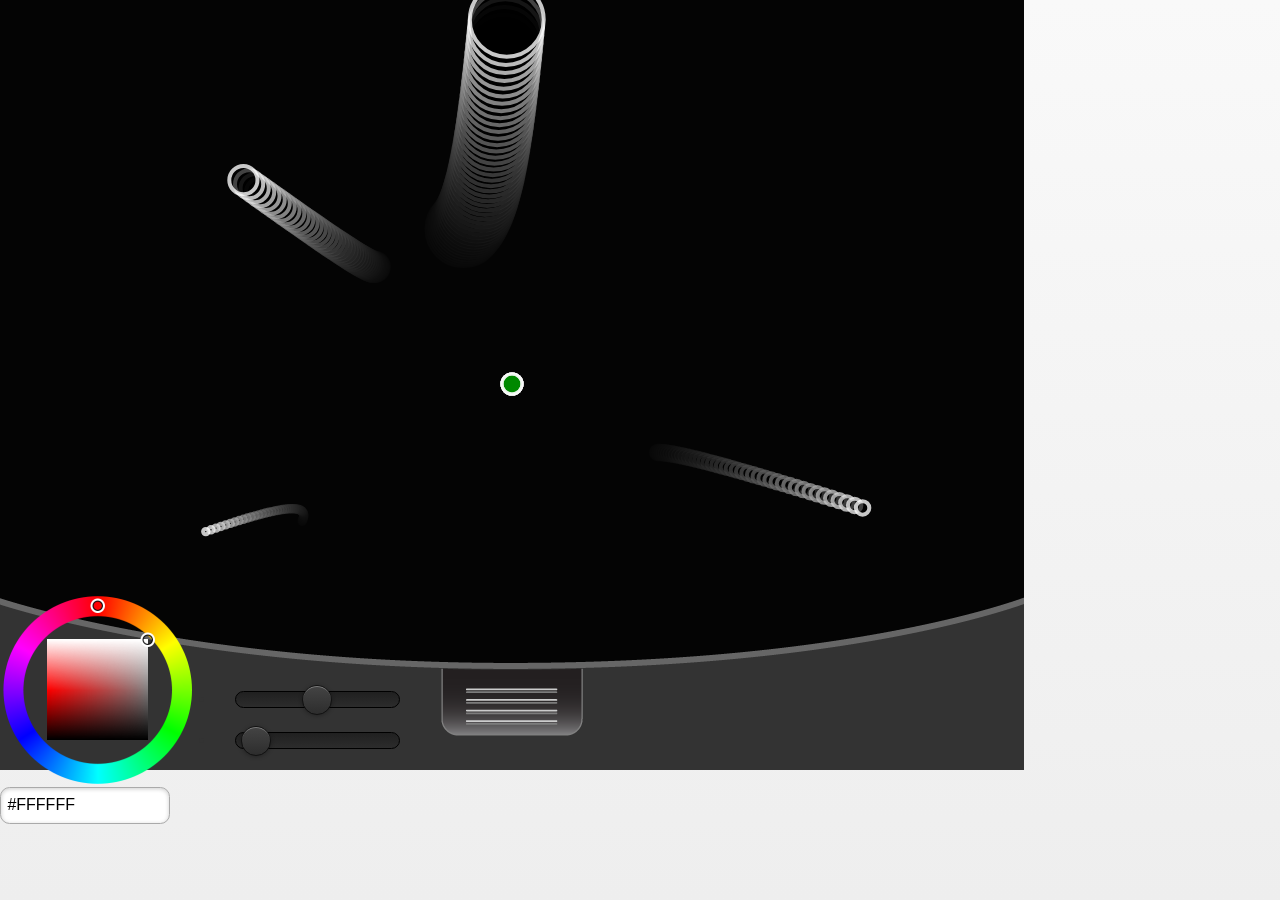
==== www/index.html @ 8c9e50cc "added interface elements, resized background, initialized soclor space" ====
<!DOCTYPE html>
<html>
  <head>
  <title></title>
  
    <meta name="viewport" content="width=device-width, initial-scale=1.0, maximum-scale=1.0, user-scalable=no;" />
	<meta charset="utf-8">


	<!-- iPad/iPhone specific css below, add after your main css >
	<link rel="stylesheet" media="only screen and (max-device-width: 1024px)" href="ipad.css" type="text/css" />		
	<link rel="stylesheet" media="only screen and (max-device-width: 480px)" href="iphone.css" type="text/css" />		
	-->
	<!-- If your application is targeting iOS BEFORE 4.0 you MUST put json2.js from http://www.JSON.org/json2.js into your www directory and include it here -->
	<script type="text/javascript" charset="utf-8" src="cordova-1.7.0.js"></script>
    <!-- processing library -->
    <script src="js/processing-1.4.1.js" type="text/javascript"></script>
    <!-- jquery library -->
    <script type="text/javascript" src="js/jquery.js"></script>
    <!-- color picker -->
    <script type="text/javascript" src="js/farbtastic.js"></script>
        
    <!-- jquery mobile  !-->
    <script src="js/jquery.mobile-1.2.0.min.js"></script>
    <!-- YUI Libraries 
    <script src="js/yui.js"></script>
     -->
        
           
    <!-- MAIN JAVASCRIPT FUNCTIONS -->
    <script type="text/javascript">
        
	// If you want to prevent dragging, uncomment this section
	/*
	function preventBehavior(e) 
	{ 
      e.preventDefault(); 
    };
	document.addEventListener("touchmove", preventBehavior, false);
	*/
	
	/* If you are supporting your own protocol, the var invokeString will contain any arguments to the app launch.
	see http://iphonedevelopertips.com/cocoa/launching-your-own-application-via-a-custom-url-scheme.html
	for more details -jm */
	/*
	function handleOpenURL(url)
	{
		// TODO: do something with the url passed in.
	}
	*/
	
	function onBodyLoad()
	{		
		document.addEventListener("deviceready", onDeviceReady, false);
        consoloe.log("device ready");
	}
	
	/* When this function is called, Cordova has been initialized and is ready to roll */
	/* If you are supporting your own protocol, the var invokeString will contain any arguments to the app launch.
	see http://iphonedevelopertips.com/cocoa/launching-your-own-application-via-a-custom-url-scheme.html
	for more details -jm */
	function onDeviceReady()
	{
		// do your thing!
		/// navigator.notification.alert("Hello LPM")
	}
        
        var processingInstance;
        
        
        //// GRAVITY CHANGE FUNCTIONS ///////////
        //*
        function updateGravity(theGrav){
            console.log("SLIDER: " + theGrav);
            processingInstance = Processing.getInstanceById('sketch');
            processingInstance.changeGravity(theGrav);
            
            
        }
        / */
        
        //// COLOR CHANGE FUNCTIONS ///////////
        function changeBackgroundColor(hexColor){
            // console.log("INIT BG COLOR CHANGE:  " + hexColor);
            Processing.getInstanceById('sketch').changeBGColor(hexColor);
            
            bgColorConfig = hexColor;
            
        }
        
        /// SPAWN SLIDER
        function updateSpawns(newValue){
            console.log("UPDATING SLIDER: " + newValue);
            processingInstance = Processing.getInstanceById('sketch');
            processingInstance.changeSpawns(newValue);
            
            // animSpeedConfig = newValue;
        }
    
    </script>

        
        
    <!-- COLOR PICKER CODE !-->
        
        <script type="text/javascript" charset="utf-8">
            $(document).ready(function() {
                              $('#color_picker').hide();
                              var f = $.farbtastic('#picker');
                              var p = $('#picker');
                              var selected;
                              $('.colorwell')
                              .each(function () { f.linkTo(this); $(this).css('opacity', .5); })
                              .focus(function() {
                                     /// handle button highlights
                                     if (selected) {
                                     $(selected).css('opacity', .5).removeClass('colorwell-selected');
                                     }
                                     f.linkTo(this);
                                     p.css('opacity', 1);
                                     $(selected = this).css('opacity', 1).addClass('colorwell-selected');
                                     });
                              $(selected = "#color2").css('opacity', 1).addClass('colorwell-selected');
                              });
            </script>
        
        <!-- end color picker code -->
        
        
        <!-- CSS STYLE -->
        <link rel="stylesheet" type="text/css" href="css/style.css">
        <!-- color picker style -->
        <link rel="stylesheet" href="css/farbtastic.css" type="text/css" />
        
        <!-- jquery mobile css !-->
        <link rel="stylesheet"  href="css/themes/default/jquery.mobile-1.2.0.css" />
            
        <!-- YUI STYLES -->
            <!-- THIS DOES NOTHING -->
        <!-- <link type="text/css" rel="stylesheet" href="css/dial-core.css" /> 
        <link type="text/css" rel="stylesheet" href="css/dial-skin.css" />-->
        
  </head>
  <body style="margin:0;">
	
      
<div id="container">
        
    <div id="content">
        
    <!-- start processing code -->
    <script type="text/processing">
	
        int tWidth = 1024;
        int tHeight = 768;
        int totalMovers = 5;
        
        //
        color tFontColor = color(255);
        
        float gravWeight = -5;
        
        // ArrayList movers;
        ArrayList<Mover> movers;
        
        movers = new ArrayList();
        
        // Mover[] movers  = new Mover[totalMovers];
        Attractor a;
        //
        PVector wind = new PVector(0.01,0);
        PVector gravity = new PVector(0,0.01);
        //
        
        void setup(){
            size(tWidth, tHeight);
            colorMode(RGB);
            smooth();
            
            spawnMovers();
            // generate attractor
            console.log("INIT");
            
            a = new Attractor(gravWeight);
        }
        
        void draw(){
            /// do bg color
            fill(0,0,0,17);
            strokeWeight(0);
            noStroke();
            rect(0,0,tWidth,tHeight);
            for (int i=0; i< movers.size(); i++){
                Mover dMover = movers.get(i);
                /// movers[i].applyForce(gravity);
                PVector f = a.attract(dMover);
                dMover.applyForce(f);
                dMover.update();
                dMover.checkEdges();
                dMover.display();
            }
            
            a.display();
        }
        /// spawn movers
        void spawnMovers(){
            // generate movers
            movers.clear();
            for (int i=0; i< totalMovers; i++){
                console.log("ADDING MOVER: " + i);
                // movers[i] = new Mover(random(0.1,5),0,0);
                
                movers.add(new Mover(random(0.1,5),0,0));
                
            }
            
        }
        
        void changeGravity(theGrav){
            
            gravWeight = map(theGrav, -200,200,-10,10);
            a.G = gravWeight;
            console.log("GRAV: " + theGrav + " NEW: " + gravWeight);
        }
        //
        void changeSpawns(theValue){
            totalMovers = int(map(theValue, 1, 400, 1, 20));
            spawnMovers();
            console.log(totalMovers);
            
        }
        
        ////
        void changeBGColor(int theColor){
            //// change font color
            string dColor = theColor.substring(1);
            color newColor = unhex("FF" + dColor);
            tFontColor = newColor;
        }
        
        /////// ATTRACTOR OBJECT CLASS //////////
        class Attractor{
            float mass;
            PVector location;
            float G;
            
            Attractor(float theG){
                location = new PVector(width/2, height/2);
                mass = 20;
                G = theG;
            }
            
            // returns it attraction
            PVector attract(Mover m){
                PVector force = PVector.sub(location, m.location);
                float distance = force.mag();
                distance = constrain(distance, 5.0, 25.0);
                
                force.normalize();
                float strength = (G * mass * m.mass) / (distance * distance);
                force.mult(strength);
                return force;
            }  
            
            //
            void display(){
                fill(0,165,0,17);
                strokeWeight(3);
                fill(0,165,0,65);
                ellipse(location.x, location.y, mass, mass);
            }
            
        }
        
        
        //// end attractor class

        /////// MOVER OBJECT CLASS //////////
        
        class Mover{
            PVector location;
            PVector velocity;
            PVector acceleration;
            PVector wind;
            PVector gravity;
            
            float mass;
            int ballSize = 16;
            
            /// the mass, the x, the y);
            Mover(float m, float x, float y){
                mass = m;
                location = new PVector(random(width), random(height));
                velocity = new PVector(random(-2,2),random(-2,2));
                acceleration = new PVector(0.1,0.2);
                
            }
            
            /// force
            void applyForce(PVector force){
                PVector f = PVector.div(force,mass);
                acceleration.add(f);
                
            }
            
            void update(){
                velocity.add(acceleration);
                location.add(velocity);
                acceleration.mult(0);
            }
            
            
            
            void checkEdges(){
                if(location.x>width){
                    location.x = width;
                    velocity.x *= -1;
                } else if (location.x<0){
                    velocity.x *= -1;
                    location.x = 0;
                }
                
                if(location.y>height){
                    velocity.y *= -1;
                    location.y = height;
                } else if (location.y<0){
                    location.y = 0;
                    velocity.y *=-1;
                }
                
            }
            void display(){
                stroke(tFontColor,200);
                strokeWeight(4);
                fill(0,0,0,165);
                
                ellipse(location.x, location.y, mass*ballSize, mass*ballSize);
                
            }
            
        }
        /// end mover class
        
        
      </script>
      <canvas id="sketch">
      </canvas>
        </div>
        
         <!-- end content class -->

        <div id="interface">
            <!-- left color picker -->
            <div id="colorPickerLeft" style="width: 200px;">
                <div id="color_picker" style="color: red; font-size: 1.4em"></div>
                    <form action="">
                    <div id="picker" style="float: left;"></div>
                    <div class="form-item" id="form-item">
                    <input type="text" id="color2" name="color2" class="colorwell" value="#FFFFFF" readonly="true" style="width:170px"/>
                    
                    </form>
                </div>
            </div>
            <div id="sliderHolder" >
            <!-- left slider list -->
                <ul>
                <li style="width:250px;">
                    <!-- <div id ="GravityDial" class="yui3-skin-sam"></div> -->
                    <input type="range" class="gravitySlider" min="-200" max="200" value="0" step="1" onchange="updateGravity(this.value)"  data-theme="a" style="display : none !important; margin-bottom:10px;"/>
                </li>
                <li style="width:250px;">
                    <input type="range" class="spawnSlider" min="0" max="400" value="50" step="1" onchange="updateSpawns(this.value)"  data-theme="a" style="display : none !important; margin-bottom:10px;"/>
                </li>
                </ul>
            </div>


            <!--  end interface -->
            
        </div>
  

    
   <!-- end container class -->
   </div>
    
  </body>
</html>

<!-- YUI SANDBOX

<script>
    
    ///// YUI CALLOUTS
    updateGravity = function(e) {
        // console.log("DIAL: : " +e.newVal);
    var processingInstance = Processing.getInstanceById('sketch');
    processingInstance.changeGravity(e.newVal);
       //  Y.one('#scene').setStyle('top', (originY + (e.newVal * 10)) + 'px');
    }
    // Create a YUI sandbox on your page.
    YUI({ filter: 'raw' }).use("dial", function(Y) {
                               
            var dial = new Y.Dial({
                    min:0,
                    max:360,
                    stepsPerRev:1,
                    diameter:155,
                    value: 5,
                    after : {
                            valueChange: Y.bind( updateGravity, dial )
                        }
                    });
                    dial.set('strings',{'label':'GRAVITY:', 'resetStr':'Off'});
                               
                    dial.render("#GravityDial");                                
                                                             
    });

    </script>
 
  -->
---- www/css/style.css ----
@charset "UTF-8";


/* ==== Scroll down to find where to put your styles :) ==== */


body { 
    font-family: Helvetica, Arial, sans-serif; 

    margin: 0;
    padding: 0;
    background: #cccccc;
}

/*
    // ========================================== \\
   ||                                              ||
   ||               Your styles !                  ||
   ||                                              ||
    \\ ========================================== //
*/



body {
   }
p { margin-bottom: 1em; }
a { text-decoration: none; }


#header {
    /*
    top:0px;
    left:0px;
    height:60px;
    background-color:#ffff00;
     */

}

#container {
	width: 1024px;
    height:768px;
    left: 0px;
	right: 0px;
	top: 0px;
	bottom: 0px;
	margin: 0px;
	border: 0px;
    overflow:hidden;

}
#content {
	width:1024px;
	margin: 0 auto;
	padding-top: 0px;
	height:768px;
	position:absolute;
    float:left;
    
    

}


#interface{
    /*
     width:1004px;
     margin: 0 auto;
     height:350px;
     position:absolute;
     top:418px;
     left:20px;
     background: url('../images/interface_bground.png') no-repeat;

     */
    background: url('../images/interface_bg.png') no-repeat;
    position:absolute;
    width:1024px;
    top:592px;
    height:300px;
    float:left;
    
    
}

#interface li{

}
#colorPickerLeft{
    
    margin-right:50px;
}
#sliderHolder {
    position:absolute;
    list-style-type: none;
    left:175px;
    top:75px;
    margin:0px;
}
#sliderHolder li{
    margin-top:20px; 
}

/* this accellerates rendering for some reason */
#canvas {
    
    -webkit-transform: translate3d(0,0,0); 
}


/* INTERFACE STYLES */



#footer {
	clear: both;
}

/* INPUT STYLES */
---- www/css/farbtastic.css ----
/**
 * Farbtastic Color Picker 1.2
 * © 2008 Steven Wittens
 *
 * This program is free software; you can redistribute it and/or modify
 * it under the terms of the GNU General Public License as published by
 * the Free Software Foundation; either version 2 of the License, or
 * (at your option) any later version.
 *
 * This program is distributed in the hope that it will be useful,
 * but WITHOUT ANY WARRANTY; without even the implied warranty of
 * MERCHANTABILITY or FITNESS FOR A PARTICULAR PURPOSE.  See the
 * GNU General Public License for more details.
 *
 * You should have received a copy of the GNU General Public License
 * along with this program; if not, write to the Free Software
 * Foundation, Inc., 51 Franklin Street, Fifth Floor, Boston, MA  02110-1301  USA
 */
.farbtastic {
  position: relative;
}
.farbtastic * {
  position: absolute;
  cursor: crosshair;
}
.farbtastic, .farbtastic .wheel {
  width: 195px;
  height: 195px;
}
.farbtastic .color, .farbtastic .overlay {
  top: 47px;
  left: 47px;
  width: 101px;
  height: 101px;
}
.farbtastic .wheel {
  background: url("../images/wheel.png") no-repeat;
  width: 195px;
  height: 195px;
}
.farbtastic .overlay {
  background: url("../images/mask.png") no-repeat;
}
.farbtastic .marker {
  width: 17px;
  height: 17px;
  margin: -8px 0 0 -8px;
  overflow: hidden; 
  background: url("../images/marker.png") no-repeat;
}
---- www/css/dial-core.css ----
v\:oval,
v\:shadow,
v\:fill {
    behavior: url(#default#VML);
    display: inline-block;
    zoom: 1; *display: inline; /* IE < 8: fake inline-block */
}
.yui3-dial{
	position:relative;
	display:-moz-inline-stack;
	display:inline-block;
	zoom:1;
	*display:inline;
	/*text-align:center;   This causes problems with the angle calc with longer labels*/ 
}
.yui3-dial-content,
.yui3-dial-ring{
	position:relative;
}
.yui3-dial-handle,
.yui3-dial-marker,
.yui3-dial-center-button,
.yui3-dial-reset-string,
.yui3-dial-handle-vml,
.yui3-dial-marker-vml,
.yui3-dial-center-button-vml,
.yui3-dial-ring-vml v\:oval,
.yui3-dial-center-button-vml v\:oval
{
	position:absolute;
}
.yui3-dial-center-button-vml v\:oval {
	font-size:1px;
	top:0;
	left:0;
}
.yui3-skin-sam .yui3-dial-ring .yui3-dial-hidden {
	/* [#2530206] using opacity instead of display:none;. display:none was mis-positioning the marker when we set the dial value on ring mousedown. */
	opacity:0;
	filter:alpha(opacity=0);	
}
---- www/css/dial-skin.css ----
.yui3-skin-sam .yui3-dial-handle{ /*container. top left corner used for trig positioning*/
	background:#6C3A3A;
	opacity:0.3;
	-moz-box-shadow:1px 1px 1px rgba(0, 0, 0, 0.9) inset;
	/*-webkit-box-shadow:1px 1px 1px rgba(0, 0, 0, 0.9) inset; Chrome 7/Win bug*/
	cursor:pointer;
	font-size:1px;
}
.yui3-skin-sam .yui3-dial-ring {
    background:#BEBDB7;
	background:-moz-linear-gradient(100% 100% 135deg, #7B7A6D, #FFFFFF);
	background:-webkit-gradient(linear, left top, right bottom, from(#FFFFFF), to(#7B7A6D));
	box-shadow:1px 1px 5px rgba(0, 0, 0, 0.4) inset;
	-webkit-box-shadow: 1px 1px 5px rgba(0, 0, 0, 0.4) inset; /*Chrome 7/Win bug*/
	-moz-box-shadow:1px 1px 5px rgba(0, 0, 0, 0.4) inset;
}
.yui3-skin-sam .yui3-dial-center-button{
	box-shadow:-1px -1px 2px rgba(0, 0, 0, 0.3) inset, 1px 1px 2px rgba(0, 0, 0, 0.5);
	-moz-box-shadow:-1px -1px 2px rgba(0, 0, 0, 0.3) inset, 1px 1px 2px rgba(0, 0, 0, 0.5);
	/*-webkit-box-shadow: -1px -1px 2px rgba(0, 0, 0, 0.3) inset, 1px 1px 2px rgba(0, 0, 0, 0.5); Chrome 7/Win bug*/
    background:#DDDBD4;
	background:-moz-radial-gradient(30% 30% 0deg, circle farthest-side, #FBFBF9 24%, #F2F0EA 41%, #D3D0C3 83%) repeat scroll 0 0 transparent;
	background:-webkit-gradient(radial, 15 15, 15, 30 30, 40, from(#FBFBF9), to(#D3D0C3), color-stop(.2,#F2F0EA));
	cursor:pointer;
	opacity:0.7;
	/*text-align:center;*/
}
.yui3-skin-sam .yui3-dial-reset-string{
	color:#FFFFFF;
	font-size:85%;
	text-decoration:underline;
}
.yui3-skin-sam .yui3-dial-label{
	color:#FFFFFF;
	margin-bottom:0.8em;
}
.yui3-skin-sam .yui3-dial-value-string{
	margin-left:0.5em;
	color:#FFFFFF;
	font-size:130%;
}
.yui3-skin-sam .yui3-dial-value {
	visibility:hidden;
	position:absolute;
	top:0;
	left:102%;
	width:4em;
}
.yui3-skin-sam .yui3-dial-north-mark{
	position:absolute;
	border-left:2px solid #ccc;
	height:5px;
	width:10px;
	left:50%;
	top:-7px;
	font-size:1px;	
}
.yui3-skin-sam .yui3-dial-marker { 
	background-color:#000;
	opacity:0.2;
	font-size:1px;
}
.yui3-skin-sam .yui3-dial-marker-max-min{
	background-color:#AB3232;
	opacity:0.6;
}
.yui3-skin-sam .yui3-dial-ring-vml,
.yui3-skin-sam .yui3-dial-center-button-vml,
.yui3-skin-sam .yui3-dial-marker v\:oval.yui3-dial-marker-max-min,
.yui3-skin-sam v\:oval.yui3-dial-marker-max-min,
.yui3-skin-sam .yui3-dial-marker-vml,
.yui3-skin-sam .yui3-dial-handle-vml {
    background: none;
    opacity:1;
}
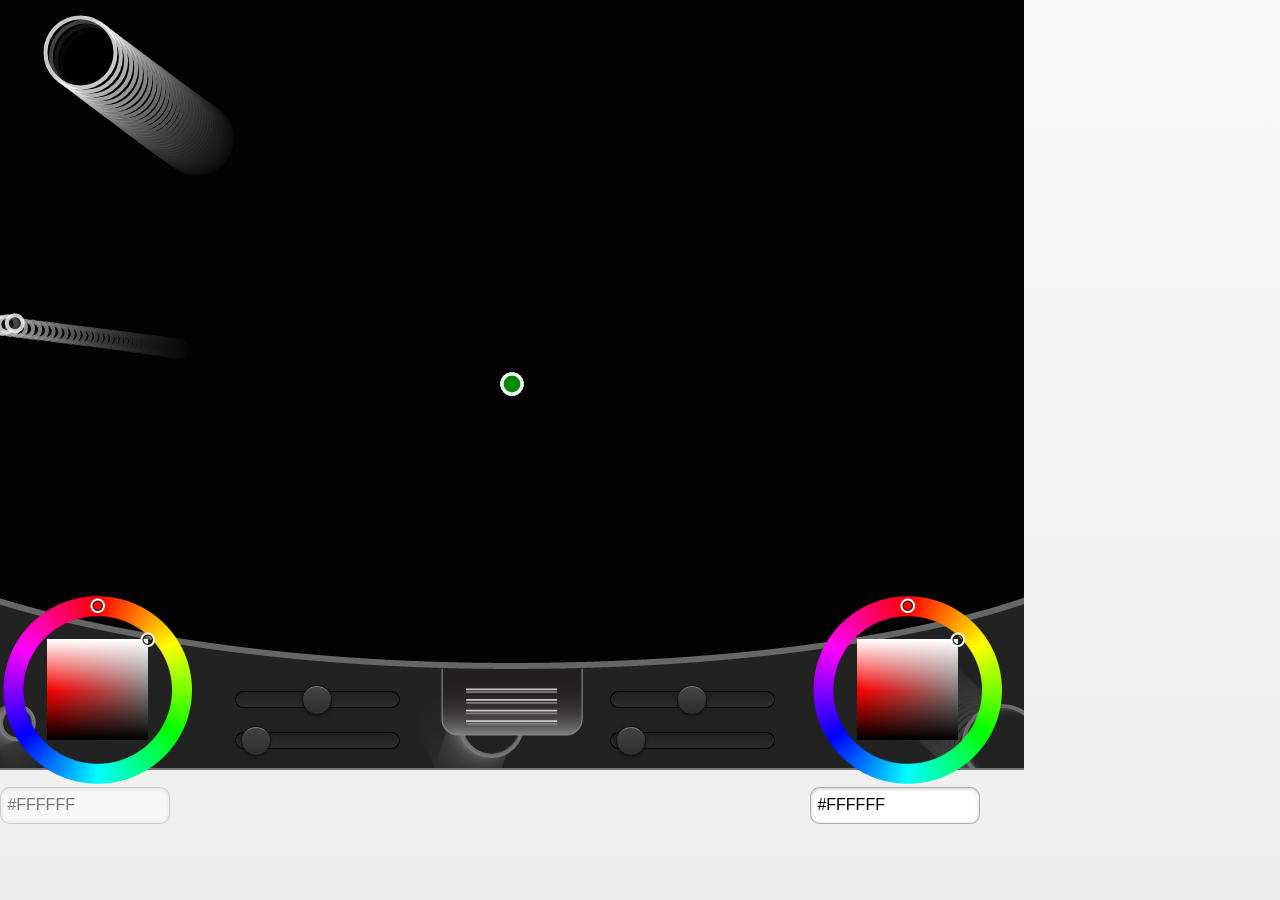
==== commit 883eeaf4: "updated color picker code" ====
--- a/www/index.html
+++ b/www/index.html
@@ -22,11 +22,7 @@
         
     <!-- jquery mobile  !-->
     <script src="js/jquery.mobile-1.2.0.min.js"></script>
-    <!-- YUI Libraries 
-    <script src="js/yui.js"></script>
-     -->
-        
-           
+
     <!-- MAIN JAVASCRIPT FUNCTIONS -->
     <script type="text/javascript">
         
@@ -80,13 +76,22 @@
         / */
         
         //// COLOR CHANGE FUNCTIONS ///////////
-        function changeBackgroundColor(hexColor){
+        ///*
+        function doTrimColor(hexColor){
             // console.log("INIT BG COLOR CHANGE:  " + hexColor);
-            Processing.getInstanceById('sketch').changeBGColor(hexColor);
+            Processing.getInstanceById('sketch').changeTrimColor(hexColor);
             
             bgColorConfig = hexColor;
             
         }
+        function doBackgroundColor(hexColor){
+            // console.log("INIT BG COLOR CHANGE:  " + hexColor);
+            Processing.getInstanceById('sketch').changeTrimColor(hexColor);
+            
+            bgColorConfig = hexColor;
+            
+        }
+         //*/
         
         /// SPAWN SLIDER
         function updateSpawns(newValue){
@@ -104,6 +109,7 @@
     <!-- COLOR PICKER CODE !-->
         
         <script type="text/javascript" charset="utf-8">
+            /// color picker 1
             $(document).ready(function() {
                               $('#color_picker').hide();
                               var f = $.farbtastic('#picker');
@@ -120,8 +126,28 @@
                                      p.css('opacity', 1);
                                      $(selected = this).css('opacity', 1).addClass('colorwell-selected');
                                      });
+                              $(selected = "#color1").css('opacity', 1).addClass('colorwell-selected');
+                              });
+            /// color picker 2
+            $(document).ready(function() {
+                              $('#color_picker').hide();
+                              var f = $.farbtastic('#picker2');
+                              var p = $('#picker2');
+                              var selected;
+                              $('.colorwell')
+                              .each(function () { f.linkTo(this); $(this).css('opacity', .5); })
+                              .focus(function() {
+                                     /// handle button highlights
+                                     if (selected) {
+                                     $(selected).css('opacity', .5).removeClass('colorwell-selected');
+                                     }
+                                     f.linkTo(this);
+                                     p.css('opacity', 1);
+                                     $(selected = this).css('opacity', 1).addClass('colorwell-selected');
+                                     });
                               $(selected = "#color2").css('opacity', 1).addClass('colorwell-selected');
                               });
+
             </script>
         
         <!-- end color picker code -->
@@ -231,7 +257,7 @@
         }
         
         ////
-        void changeBGColor(int theColor){
+        void changeTrimColor(int theColor){
             //// change font color
             string dColor = theColor.substring(1);
             color newColor = unhex("FF" + dColor);
@@ -352,16 +378,15 @@
         <div id="interface">
             <!-- left color picker -->
             <div id="colorPickerLeft" style="width: 200px;">
-                <div id="color_picker" style="color: red; font-size: 1.4em"></div>
-                    <form action="">
+
+                <form action="">
                     <div id="picker" style="float: left;"></div>
                     <div class="form-item" id="form-item">
-                    <input type="text" id="color2" name="color2" class="colorwell" value="#FFFFFF" readonly="true" style="width:170px"/>
-                    
-                    </form>
-                </div>
+                    <input type="text" id="color1" name="color1" class="colorwell" value="#FFFFFF" readonly="true" style="width:170px"/>
+                    </div>
+                </form>
             </div>
-            <div id="sliderHolder" >
+            <div id="sliderHolder" style="left:175px;">
             <!-- left slider list -->
                 <ul>
                 <li style="width:250px;">
@@ -373,12 +398,35 @@
                 </li>
                 </ul>
             </div>
+            <div id="sliderHolder" style="left:550px;" >
+                <!-- right slider list -->
+                <ul>
+                    <li style="width:250px;">
+                        <!-- <div id ="GravityDial" class="yui3-skin-sam"></div> -->
+                        <input type="range" class="gravitySlider1" min="-200" max="200" value="0" step="1" onchange="updateGravity(this.value)"  data-theme="a" style="display : none !important; margin-bottom:10px;"/>
+                    </li>
+                    <li style="width:250px;">
+                        <input type="range" class="spawnSlider1" min="0" max="400" value="50" step="1" onchange="updateSpawns(this.value)"  data-theme="a" style="display : none !important; margin-bottom:10px;"/>
+                    </li>
+                </ul>
+            </div>
+
+            <!-- right color picker -->
+            <div id="colorPickerRight" style="width: 200px;">
+                
+                <form action="">
+                    <div id="picker2" style="float: left;"></div>
+                    <div class="form-item" id="form-item">
+                        <input type="text" id="color2" name="color2" class="colorwell" value="#FFFFFF" readonly="true" style="width:170px"/>
+                    </div>
+                </form>
+            </div>
 
 
             <!--  end interface -->
-            
+    
         </div>
-  
+      
 
     
    <!-- end container class -->
@@ -387,37 +435,4 @@
   </body>
 </html>
 
-<!-- YUI SANDBOX
-
-<script>
-    
-    ///// YUI CALLOUTS
-    updateGravity = function(e) {
-        // console.log("DIAL: : " +e.newVal);
-    var processingInstance = Processing.getInstanceById('sketch');
-    processingInstance.changeGravity(e.newVal);
-       //  Y.one('#scene').setStyle('top', (originY + (e.newVal * 10)) + 'px');
-    }
-    // Create a YUI sandbox on your page.
-    YUI({ filter: 'raw' }).use("dial", function(Y) {
-                               
-            var dial = new Y.Dial({
-                    min:0,
-                    max:360,
-                    stepsPerRev:1,
-                    diameter:155,
-                    value: 5,
-                    after : {
-                            valueChange: Y.bind( updateGravity, dial )
-                        }
-                    });
-                    dial.set('strings',{'label':'GRAVITY:', 'resetStr':'Off'});
-                               
-                    dial.render("#GravityDial");                                
-                                                             
-    });
-
-    </script>
- 
-  -->
-
+
--- a/www/css/style.css
+++ b/www/css/style.css
@@ -91,15 +91,20 @@
     
     margin-right:50px;
 }
+#colorPickerRight{
+    position:absolute;
+    left:810px;
+    top:0px;
+}
 #sliderHolder {
     position:absolute;
-    list-style-type: none;
-    left:175px;
+
     top:75px;
     margin:0px;
 }
 #sliderHolder li{
-    margin-top:20px; 
+    margin-top:20px;
+    list-style-type: none;
 }
 
 /* this accellerates rendering for some reason */
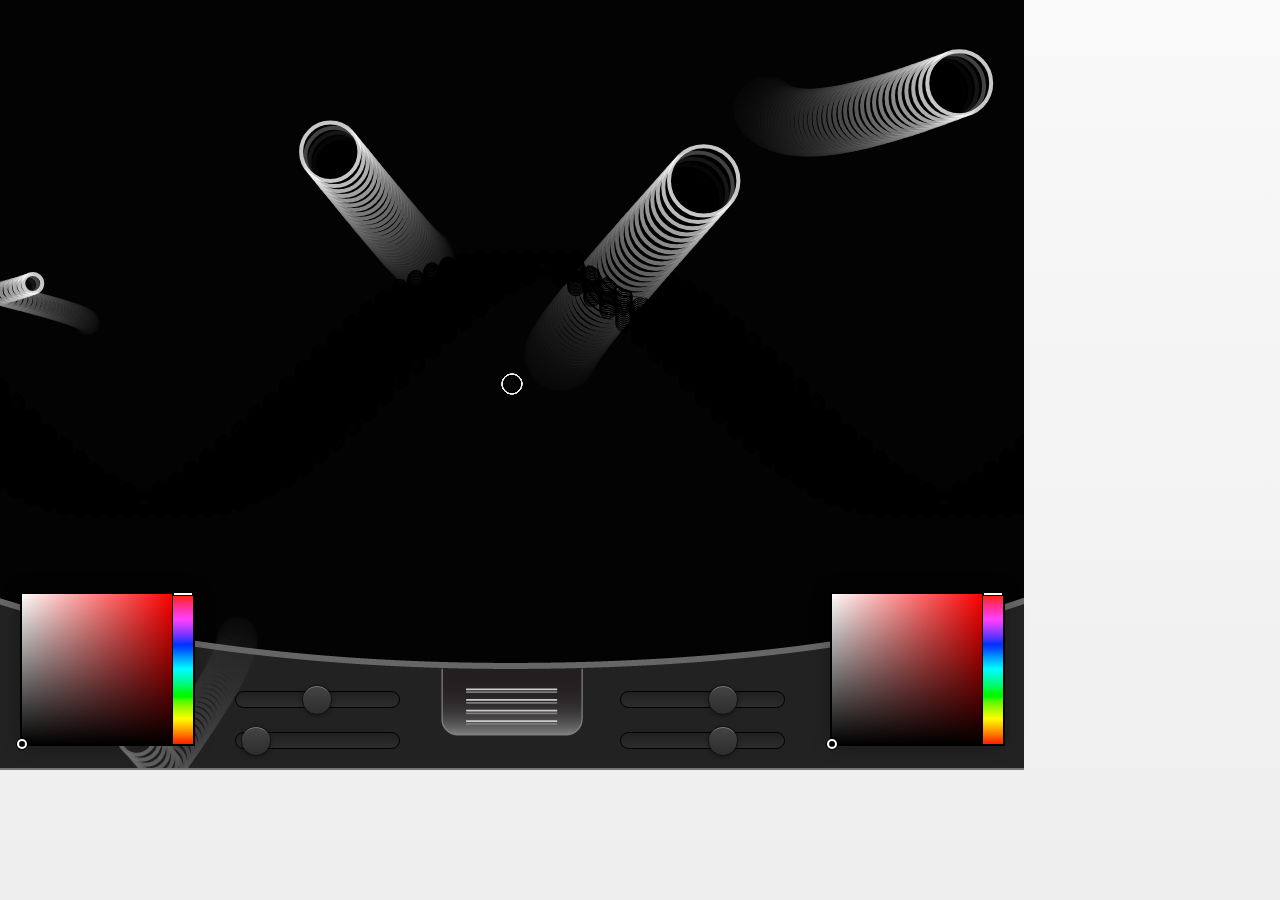
==== commit 27882ffb: "updated all color pickers, integrated background and trim colors, addes sine wave class with speed a" ====
--- a/www/index.html
+++ b/www/index.html
@@ -18,7 +18,7 @@
     <!-- jquery library -->
     <script type="text/javascript" src="js/jquery.js"></script>
     <!-- color picker -->
-    <script type="text/javascript" src="js/farbtastic.js"></script>
+    <script type="text/javascript" src="js/jquery.minicolors.js"></script>
         
     <!-- jquery mobile  !-->
     <script src="js/jquery.mobile-1.2.0.min.js"></script>
@@ -64,16 +64,7 @@
         var processingInstance;
         
         
-        //// GRAVITY CHANGE FUNCTIONS ///////////
-        //*
-        function updateGravity(theGrav){
-            console.log("SLIDER: " + theGrav);
-            processingInstance = Processing.getInstanceById('sketch');
-            processingInstance.changeGravity(theGrav);
-            
-            
-        }
-        / */
+
         
         //// COLOR CHANGE FUNCTIONS ///////////
         ///*
@@ -86,14 +77,15 @@
         }
         function doBackgroundColor(hexColor){
             // console.log("INIT BG COLOR CHANGE:  " + hexColor);
-            Processing.getInstanceById('sketch').changeTrimColor(hexColor);
+            Processing.getInstanceById('sketch').changeBgColor(hexColor);
             
             bgColorConfig = hexColor;
             
         }
          //*/
         
-        /// SPAWN SLIDER
+        /// SLIDER FUNCTIONS //////////
+        
         function updateSpawns(newValue){
             console.log("UPDATING SLIDER: " + newValue);
             processingInstance = Processing.getInstanceById('sketch');
@@ -101,6 +93,27 @@
             
             // animSpeedConfig = newValue;
         }
+        
+        function updateGravity(theGrav){
+            console.log("SLIDER: " + theGrav);
+            processingInstance = Processing.getInstanceById('sketch');
+            processingInstance.changeGravity(theGrav);  
+            
+        }
+        function updateSineHeight(theH){
+            console.log("height SLIDER: " + theH);
+            processingInstance = Processing.getInstanceById('sketch');
+            processingInstance.changeSineHeight(theH);
+            
+            
+        }
+        function updateSineSpeed(theS){
+            console.log("Speed SLIDER: " + theS);
+            processingInstance = Processing.getInstanceById('sketch');
+            processingInstance.changeSineSpeed(theS);
+            
+            
+        }
     
     </script>
 
@@ -109,46 +122,30 @@
     <!-- COLOR PICKER CODE !-->
         
         <script type="text/javascript" charset="utf-8">
-            /// color picker 1
-            $(document).ready(function() {
-                              $('#color_picker').hide();
-                              var f = $.farbtastic('#picker');
-                              var p = $('#picker');
-                              var selected;
-                              $('.colorwell')
-                              .each(function () { f.linkTo(this); $(this).css('opacity', .5); })
-                              .focus(function() {
-                                     /// handle button highlights
-                                     if (selected) {
-                                     $(selected).css('opacity', .5).removeClass('colorwell-selected');
-                                     }
-                                     f.linkTo(this);
-                                     p.css('opacity', 1);
-                                     $(selected = this).css('opacity', 1).addClass('colorwell-selected');
+
+            $(document).ready( function() {
+                              
+            var consoleTimeout;
+            $("#cp1").minicolors({
+                                                    
+                    textfield: $(this).hasClass('no-textfield'),
+                                    inline: true,               
+                                    change: function(hex, opacity) {
+                                        doTrimColor(hex);
+                                        }
+                                    });
+            $("#cp2").minicolors({
+                                                                
+                     textfield: $(this).hasClass('no-textfield'),
+                                     inline: true,
+                                     change: function(hex, opacity) {
+                                        doBackgroundColor(hex);
+                                        }
                                      });
-                              $(selected = "#color1").css('opacity', 1).addClass('colorwell-selected');
-                              });
-            /// color picker 2
-            $(document).ready(function() {
-                              $('#color_picker').hide();
-                              var f = $.farbtastic('#picker2');
-                              var p = $('#picker2');
-                              var selected;
-                              $('.colorwell')
-                              .each(function () { f.linkTo(this); $(this).css('opacity', .5); })
-                              .focus(function() {
-                                     /// handle button highlights
-                                     if (selected) {
-                                     $(selected).css('opacity', .5).removeClass('colorwell-selected');
-                                     }
-                                     f.linkTo(this);
-                                     p.css('opacity', 1);
-                                     $(selected = this).css('opacity', 1).addClass('colorwell-selected');
-                                     });
-                              $(selected = "#color2").css('opacity', 1).addClass('colorwell-selected');
-                              });
-
-            </script>
+            
+            });
+
+        </script>
         
         <!-- end color picker code -->
         
@@ -156,16 +153,12 @@
         <!-- CSS STYLE -->
         <link rel="stylesheet" type="text/css" href="css/style.css">
         <!-- color picker style -->
-        <link rel="stylesheet" href="css/farbtastic.css" type="text/css" />
+        <link rel="stylesheet" href="css/jquery.minicolors.css" type="text/css" />
         
         <!-- jquery mobile css !-->
         <link rel="stylesheet"  href="css/themes/default/jquery.mobile-1.2.0.css" />
             
-        <!-- YUI STYLES -->
-            <!-- THIS DOES NOTHING -->
-        <!-- <link type="text/css" rel="stylesheet" href="css/dial-core.css" /> 
-        <link type="text/css" rel="stylesheet" href="css/dial-skin.css" />-->
-        
+                
   </head>
   <body style="margin:0;">
 	
@@ -180,15 +173,21 @@
         int tWidth = 1024;
         int tHeight = 768;
         int totalMovers = 5;
+        int totalSines = 2;
         
         //
-        color tFontColor = color(255);
+        color trimColor = color(255);
+        color bgColor = color(0);
         
         float gravWeight = -5;
         
         // ArrayList movers;
         ArrayList<Mover> movers;
-        
+        ArrayList<TLine> lines;
+        ArrayList<SineWave> tsines;
+        
+        tsines = new ArrayList();
+        lines = new ArrayList();
         movers = new ArrayList();
         
         // Mover[] movers  = new Mover[totalMovers];
@@ -204,6 +203,8 @@
             smooth();
             
             spawnMovers();
+            spawnSines();
+            // spawnLines();
             // generate attractor
             console.log("INIT");
             
@@ -216,6 +217,51 @@
             strokeWeight(0);
             noStroke();
             rect(0,0,tWidth,tHeight);
+            drawMovers();
+            drawSines();
+            // drawLines();
+            /// shows the "attractor"
+            a.display();
+        }
+        
+        
+        ////// INITIAL PARAMS ///////////
+        
+        void spawnSines(){
+            for (int i=0; i< totalSines; i++){
+                tsines.add(new SineWave());
+            }
+            
+        }
+        void spawnLines(){
+            for (int i=0; i< totalMovers; i++){
+                lines.add(new TLine(10, random(0.1,5),500,i * 10));  
+            } 
+        }
+        /// spawn movers
+        void spawnMovers(){
+            // generate movers
+            movers.clear();
+            for (int i=0; i< totalMovers; i++){
+                console.log("ADDING MOVER: " + i);
+                // movers[i] = new Mover(random(0.1,5),0,0);
+                
+                movers.add(new Mover(random(0.1,5),0,0));
+                
+            }
+            
+        }
+        
+        /////// DRAW OBJEXTS ///////////
+        void drawSines(){
+            for (int i=0; i< tsines.size(); i++){
+                SineWave dsine = tsines.get(i);
+                dsine.display();
+            }
+            
+        }
+        void drawMovers(){
+            
             for (int i=0; i< movers.size(); i++){
                 Mover dMover = movers.get(i);
                 /// movers[i].applyForce(gravity);
@@ -225,30 +271,25 @@
                 dMover.checkEdges();
                 dMover.display();
             }
-            
-            a.display();
-        }
-        /// spawn movers
-        void spawnMovers(){
-            // generate movers
-            movers.clear();
-            for (int i=0; i< totalMovers; i++){
-                console.log("ADDING MOVER: " + i);
-                // movers[i] = new Mover(random(0.1,5),0,0);
-                
-                movers.add(new Mover(random(0.1,5),0,0));
-                
-            }
-            
-        }
-        
+        }
+        void drawLines(){
+            
+            for (int i=0; i< lines.size(); i++){
+                TLine tline = lines.get(i);
+                /// movers[i].applyForce(gravity);
+                tline.display();
+            }
+        }
+
+
+        //// MOVEMENT PARAMS
         void changeGravity(theGrav){
             
             gravWeight = map(theGrav, -200,200,-10,10);
             a.G = gravWeight;
             console.log("GRAV: " + theGrav + " NEW: " + gravWeight);
         }
-        //
+        // SPAWN PARAMS
         void changeSpawns(theValue){
             totalMovers = int(map(theValue, 1, 400, 1, 20));
             spawnMovers();
@@ -256,15 +297,41 @@
             
         }
         
-        ////
+        void changeSineHeight(theH){
+            for (int i=0; i< tsines.size(); i++){
+                SineWave dsine = tsines.get(i);
+                dsine.amplitude = map(theH, -200, 200, 0, 250);
+               
+            }
+            
+            
+        }
+        void changeSineSpeed(theS){
+            for (int i=0; i< tsines.size(); i++){
+                SineWave dsine = tsines.get(i);
+                //// dsine.period = map(theS, -200,200, 0, 800); ///this changes the spacing
+                dsine.theta = map(theS, -200,200, 0.00, .99);
+            }
+            
+            
+        }
+        
+        //// DISPLAY PARAMS
         void changeTrimColor(int theColor){
             //// change font color
             string dColor = theColor.substring(1);
             color newColor = unhex("FF" + dColor);
-            tFontColor = newColor;
-        }
-        
+            trimColor = newColor;
+        }
+        void changeBgColor(int theColor){
+            //// change font color
+            string dColor = theColor.substring(1);
+            color newColor = unhex("FF" + dColor);
+            bgColor = newColor;
+        }
+        ///////////////////////////////////////
         /////// ATTRACTOR OBJECT CLASS //////////
+        ///////////////////////////////////////
         class Attractor{
             float mass;
             PVector location;
@@ -290,9 +357,9 @@
             
             //
             void display(){
-                fill(0,165,0,17);
-                strokeWeight(3);
-                fill(0,165,0,65);
+                fill(0,0,0,0);
+                strokeWeight(1);
+                stroke(color(trimColor, 65),200);
                 ellipse(location.x, location.y, mass, mass);
             }
             
@@ -300,9 +367,110 @@
         
         
         //// end attractor class
-
+        
+                ///////////////////////////////////////
+        //////// SINE WAVE OBJECT CLASS /////////
+            ///////////////////////////////////////
+        
+        class SineWave{
+            ///*
+             int xspacing = 16;   // How far apart should each horizontal location be spaced
+             int w;              // Width of entire wave
+             
+             float theta = 0.02;
+             float thetaBase = 0.0; // Start angle at 0
+             float amplitude = 125.0;  // Height of wave
+             float period = 800.0;  // How many pixels before the wave repeats
+             float dx;  // Value for incrementing X, a function of period and xspacing
+             float[] yvalues;  // Using an array to store height values for the wave
+             //*/
+            
+            SineWave(){
+                
+                 w = 1024+16;
+                 dx = (TWO_PI / period) * xspacing;
+                 yvalues = new float[w/xspacing];
+                 
+            }
+            
+            void update(float tAmp, float tPer){
+                amplitude = map(tAmp, -200, 200, 0, 250);
+                period = map(tPer, -200,200, 0, 1200);
+                
+                
+            }
+            
+            
+            void display() {
+              dx = (TWO_PI / period) * xspacing;
+              yvalues = new float[w/xspacing];
+                
+
+             calcWave();
+             renderWave();
+             }
+             
+             void calcWave() {
+             // Increment theta (try different values for 'angular velocity' here
+             // thetaBase += 0.02;
+             thetaBase += theta;
+             // For every x value, calculate a y value with sine function
+             float x = thetaBase;
+             for (int i = 0; i < yvalues.length; i++) {
+             yvalues[i] = sin(x)*amplitude;
+             x+=dx;
+             }
+             }
+             
+             void renderWave() {
+             fill(0,0,0,0);
+             strokeWeight(1);
+             stroke(bgColor,200);
+             // A simple way to draw the wave with an ellipse at each location
+             for (int x = 0; x < yvalues.length; x++) {
+             ellipse(x*xspacing, height/2+yvalues[x], 16, 16);
+             }
+             }
+            
+            
+        }
+
+        ///////////////////////////////////////
+        /////// LINE OBJECT CLASS //////////
+        ///////////////////////////////////////
+        class TLine{
+            float lWidth;
+            float lHeight;
+            float posX;
+            float posY;
+            
+            TLine(float lw, float lh, float px, float py){
+                lWidth = lw;
+                lHeight = lh;
+                posX = px;
+                posY = py;
+                
+            }
+            void initLine(){
+                
+                
+            }
+            void display(){
+                fill(0);
+                strokeWeight(1);
+                stroke(bgColor,200);
+                rect(posX, posY, lWidth, lHeight);
+                
+                
+            }
+            // end class
+        }
+        
+        //// end line class
+        
+        ///////////////////////////////////////
         /////// MOVER OBJECT CLASS //////////
-        
+        ///////////////////////////////////////
         class Mover{
             PVector location;
             PVector velocity;
@@ -356,7 +524,7 @@
                 
             }
             void display(){
-                stroke(tFontColor,200);
+                stroke(trimColor,200);
                 strokeWeight(4);
                 fill(0,0,0,165);
                 
@@ -377,15 +545,12 @@
 
         <div id="interface">
             <!-- left color picker -->
-            <div id="colorPickerLeft" style="width: 200px;">
-
-                <form action="">
-                    <div id="picker" style="float: left;"></div>
-                    <div class="form-item" id="form-item">
-                    <input type="text" id="color1" name="color1" class="colorwell" value="#FFFFFF" readonly="true" style="width:170px"/>
-                    </div>
-                </form>
+            <div id="colorPickerLeft">
+            <div id="cp1">
+                <input class="minicolors inline" data-control="saturation" type="text" value="#50c900">
             </div>
+            </div>
+            
             <div id="sliderHolder" style="left:175px;">
             <!-- left slider list -->
                 <ul>
@@ -398,28 +563,24 @@
                 </li>
                 </ul>
             </div>
-            <div id="sliderHolder" style="left:550px;" >
+            <div id="sliderHolder" style="left:560px;" >
                 <!-- right slider list -->
                 <ul>
                     <li style="width:250px;">
                         <!-- <div id ="GravityDial" class="yui3-skin-sam"></div> -->
-                        <input type="range" class="gravitySlider1" min="-200" max="200" value="0" step="1" onchange="updateGravity(this.value)"  data-theme="a" style="display : none !important; margin-bottom:10px;"/>
+                        <input type="range" class="gravitySlider1" min="-200" max="200" value="50" step="1" onchange="updateSineHeight(this.value)"  data-theme="a" style="display : none !important; margin-bottom:10px;"/>
                     </li>
                     <li style="width:250px;">
-                        <input type="range" class="spawnSlider1" min="0" max="400" value="50" step="1" onchange="updateSpawns(this.value)"  data-theme="a" style="display : none !important; margin-bottom:10px;"/>
+                        <input type="range" class="spawnSlider1" min="-200" max="200" value="50" step="1" onchange="updateSineSpeed(this.value)"  data-theme="a" style="display : none !important; margin-bottom:10px;"/>
                     </li>
                 </ul>
             </div>
 
             <!-- right color picker -->
-            <div id="colorPickerRight" style="width: 200px;">
-                
-                <form action="">
-                    <div id="picker2" style="float: left;"></div>
-                    <div class="form-item" id="form-item">
-                        <input type="text" id="color2" name="color2" class="colorwell" value="#FFFFFF" readonly="true" style="width:170px"/>
-                    </div>
-                </form>
+            <div id="colorPickerRight">
+            <div id="cp2">
+                 <input class="minicolors inline" data-control="saturation" type="text" value="#50c900">
+            </div>
             </div>
 
 
--- a/www/css/style.css
+++ b/www/css/style.css
@@ -88,13 +88,16 @@
 
 }
 #colorPickerLeft{
-    
-    margin-right:50px;
+    position:absolute;
+    left:20px;
+    top:0px;
+
 }
 #colorPickerRight{
     position:absolute;
-    left:810px;
+    left:830px;
     top:0px;
+
 }
 #sliderHolder {
     position:absolute;
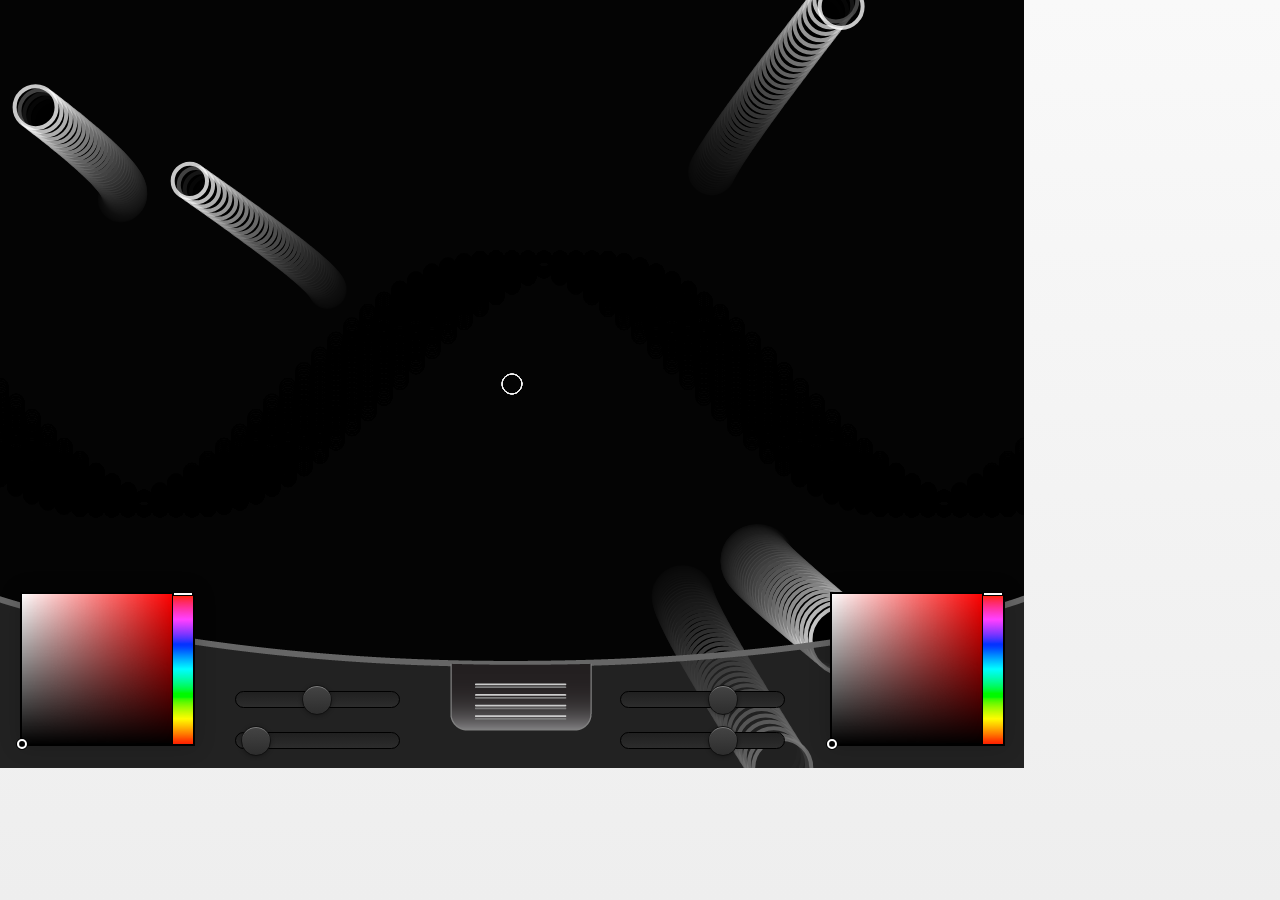
==== commit 0667dc73: "updated some nitpicky code formatting" ====
--- a/www/index.html
+++ b/www/index.html
@@ -19,9 +19,10 @@
     <script type="text/javascript" src="js/jquery.js"></script>
     <!-- color picker -->
     <script type="text/javascript" src="js/jquery.minicolors.js"></script>
-        
     <!-- jquery mobile  !-->
     <script src="js/jquery.mobile-1.2.0.min.js"></script>
+        <!-- jquery touchswipe !-->
+        <script src="js/jquery.touchSwipe-1.2.5.js"></script>
 
     <!-- MAIN JAVASCRIPT FUNCTIONS -->
     <script type="text/javascript">
@@ -114,6 +115,30 @@
             
             
         }
+        
+        // called from the canvas
+        function showOverlay(theID){
+            theOverlay = document.getElementById("interface");
+            theOverlay.style.display = "block";
+            $("#interface").animate({top: '592px'});
+            
+            
+        }
+        // called from the interface
+        function hideOverlay(){
+            console.log("SWIPING OVERLAY");
+            if (!processingInstance) {
+                processingInstance = Processing.getInstanceById('sketch');
+            }
+            theOverlay = document.getElementById("interface");
+            /// do animation      
+            $("#interface").animate({top: '768px'});
+            /// toggle the overlay flag so no interface
+            /// actions occour when clicking on canvas
+            processingInstance.overlayOff();
+        }
+        
+        
     
     </script>
 
@@ -181,7 +206,7 @@
         
         float gravWeight = -5;
         
-        // ArrayList movers;
+
         ArrayList<Mover> movers;
         ArrayList<TLine> lines;
         ArrayList<SineWave> tsines;
@@ -190,12 +215,14 @@
         lines = new ArrayList();
         movers = new ArrayList();
         
-        // Mover[] movers  = new Mover[totalMovers];
+
         Attractor a;
         //
         PVector wind = new PVector(0.01,0);
         PVector gravity = new PVector(0,0.01);
         //
+        
+        boolean interfaceShowing = true;
         
         void setup(){
             size(tWidth, tHeight);
@@ -329,6 +356,26 @@
             color newColor = unhex("FF" + dColor);
             bgColor = newColor;
         }
+        
+        ////////////////
+        ///// INTERFACE PARAMS ///////////
+        /////////////////////////////
+        void overlayOn(){
+            /// show overlay
+            window.showOverlay(); /// calls to the interface div in the htmls
+            interfaceShowing = true; ///
+        }
+        void overlayOff(){
+            interfaceShowing = false;
+        }
+        void mousePressed() {
+            // background(0);
+            // tweets.clear();
+            // words.clear();
+            overlayOn();
+        }
+        
+        
         ///////////////////////////////////////
         /////// ATTRACTOR OBJECT CLASS //////////
         ///////////////////////////////////////
@@ -368,9 +415,9 @@
         
         //// end attractor class
         
-                ///////////////////////////////////////
+        ///////////////////////////////////////
         //////// SINE WAVE OBJECT CLASS /////////
-            ///////////////////////////////////////
+        ///////////////////////////////////////
         
         class SineWave{
             ///*
@@ -544,6 +591,14 @@
          <!-- end content class -->
 
         <div id="interface">
+            
+            <!-- maybe this is where the button goes 
+             <a href="#" onClick="hideOverlay(); return false;" data-role="button" data-icon="minus" data-theme="a">HIDE</a>
+             --> 
+            <div id="closeButton" style="width:220px; height:200px;">
+                <a href="#" onClick="hideOverlay(); return false;"><IMG SRC="images/thumb_button.png" ALT="some text"></a>
+            </div>
+           
             <!-- left color picker -->
             <div id="colorPickerLeft">
             <div id="cp1">
--- a/www/css/style.css
+++ b/www/css/style.css
@@ -51,14 +51,11 @@
 
 }
 #content {
-	width:1024px;
 	margin: 0 auto;
 	padding-top: 0px;
-	height:768px;
-	position:absolute;
+	position:relative;
     float:left;
-    
-    
+    overflow:hidden;
 
 }
 
@@ -87,6 +84,12 @@
 #interface li{
 
 }
+#closeButton{
+    
+    left:450px;
+    top:70px;
+    position:absolute;
+}
 #colorPickerLeft{
     position:absolute;
     left:20px;
@@ -113,7 +116,8 @@
 /* this accellerates rendering for some reason */
 #canvas {
     
-    -webkit-transform: translate3d(0,0,0); 
+    -webkit-transform: translate3d(0,0,0);
+
 }
 
 
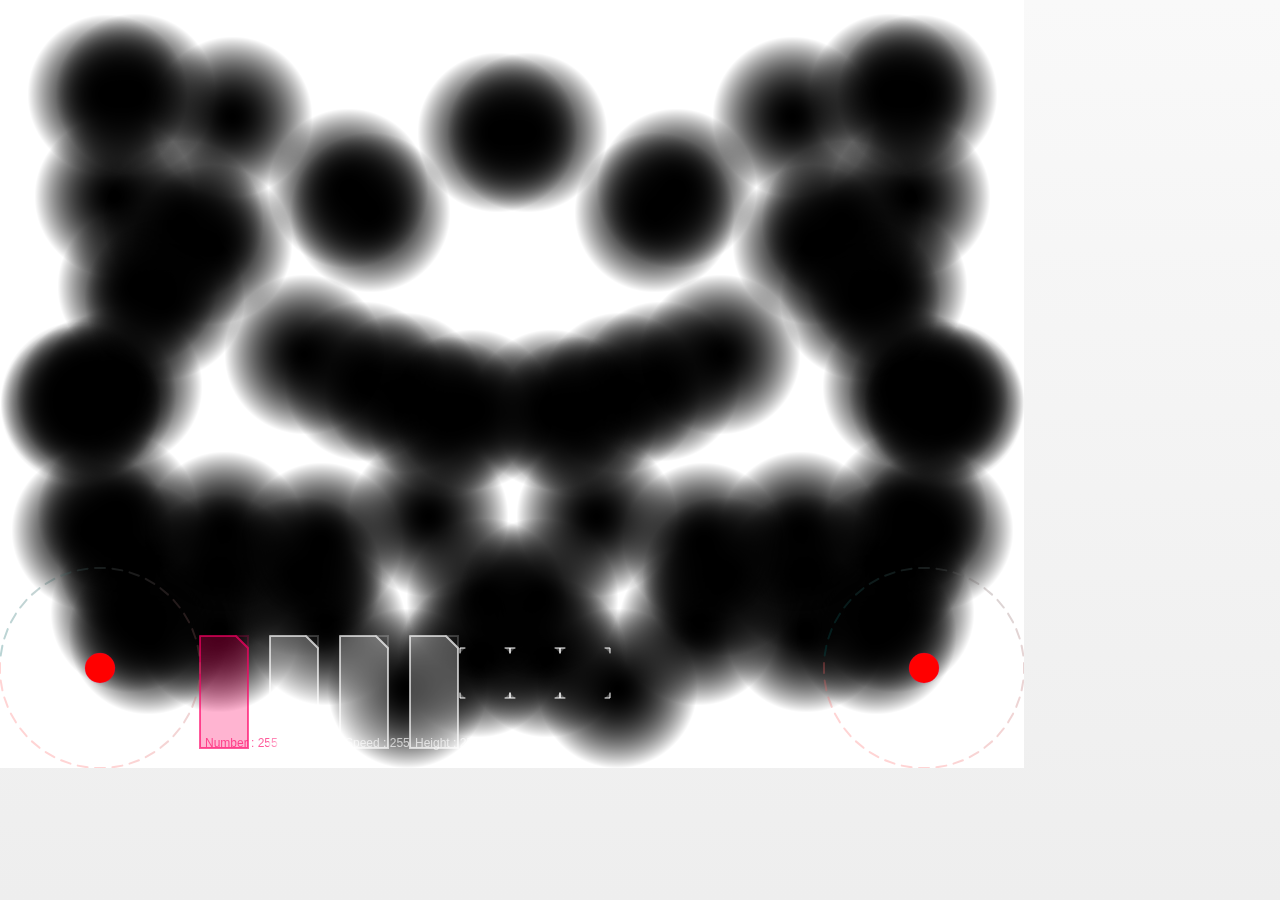
==== commit 8e63560e: "moved all processing files to external pdes, scrapped javascript interface, added multiple visual el" ====
--- a/www/index.html
+++ b/www/index.html
@@ -192,7 +192,7 @@
         
     <div id="content">
         
-    <!-- start processing code -->
+    <!-- start processing code
     <script type="text/processing">
 	
         int tWidth = 1024;
@@ -584,64 +584,18 @@
         
         
       </script>
+     
+    
       <canvas id="sketch">
       </canvas>
+     
+     -->
+        <canvas data-processing-sources="VisualTouchProcessing.pde Attractor.pde Mover.pde SineWave.pde UI_classes.pde Rorschach.pde"></canvas>
         </div>
         
          <!-- end content class -->
 
-        <div id="interface">
-            
-            <!-- maybe this is where the button goes 
-             <a href="#" onClick="hideOverlay(); return false;" data-role="button" data-icon="minus" data-theme="a">HIDE</a>
-             --> 
-            <div id="closeButton" style="width:220px; height:200px;">
-                <a href="#" onClick="hideOverlay(); return false;"><IMG SRC="images/thumb_button.png" ALT="some text"></a>
-            </div>
-           
-            <!-- left color picker -->
-            <div id="colorPickerLeft">
-            <div id="cp1">
-                <input class="minicolors inline" data-control="saturation" type="text" value="#50c900">
-            </div>
-            </div>
-            
-            <div id="sliderHolder" style="left:175px;">
-            <!-- left slider list -->
-                <ul>
-                <li style="width:250px;">
-                    <!-- <div id ="GravityDial" class="yui3-skin-sam"></div> -->
-                    <input type="range" class="gravitySlider" min="-200" max="200" value="0" step="1" onchange="updateGravity(this.value)"  data-theme="a" style="display : none !important; margin-bottom:10px;"/>
-                </li>
-                <li style="width:250px;">
-                    <input type="range" class="spawnSlider" min="0" max="400" value="50" step="1" onchange="updateSpawns(this.value)"  data-theme="a" style="display : none !important; margin-bottom:10px;"/>
-                </li>
-                </ul>
-            </div>
-            <div id="sliderHolder" style="left:560px;" >
-                <!-- right slider list -->
-                <ul>
-                    <li style="width:250px;">
-                        <!-- <div id ="GravityDial" class="yui3-skin-sam"></div> -->
-                        <input type="range" class="gravitySlider1" min="-200" max="200" value="50" step="1" onchange="updateSineHeight(this.value)"  data-theme="a" style="display : none !important; margin-bottom:10px;"/>
-                    </li>
-                    <li style="width:250px;">
-                        <input type="range" class="spawnSlider1" min="-200" max="200" value="50" step="1" onchange="updateSineSpeed(this.value)"  data-theme="a" style="display : none !important; margin-bottom:10px;"/>
-                    </li>
-                </ul>
-            </div>
-
-            <!-- right color picker -->
-            <div id="colorPickerRight">
-            <div id="cp2">
-                 <input class="minicolors inline" data-control="saturation" type="text" value="#50c900">
-            </div>
-            </div>
-
-
-            <!--  end interface -->
-    
-        </div>
+
       
 
     
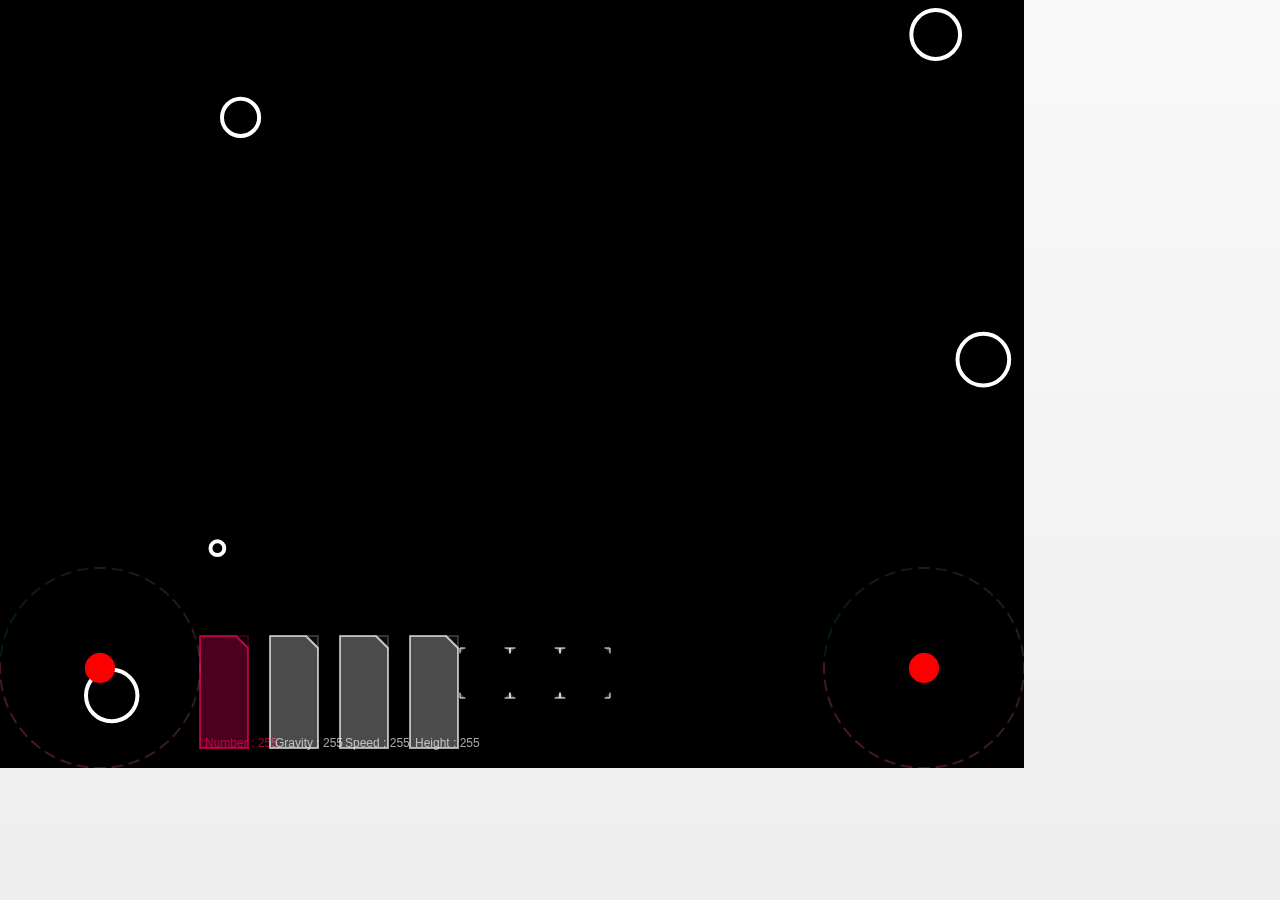
==== commit 5cb35409: "added color seeker class, optimized for iPad sort of, cleaned up init order of operations" ====
--- a/www/index.html
+++ b/www/index.html
@@ -590,7 +590,7 @@
       </canvas>
      
      -->
-        <canvas data-processing-sources="VisualTouchProcessing.pde Attractor.pde Mover.pde SineWave.pde UI_classes.pde Rorschach.pde"></canvas>
+        <canvas data-processing-sources="VisualTouchProcessing.pde Attractor.pde Mover.pde SineWave.pde UI_classes.pde Rorschach.pde ColorSeeker.pde"></canvas>
         </div>
         
          <!-- end content class -->
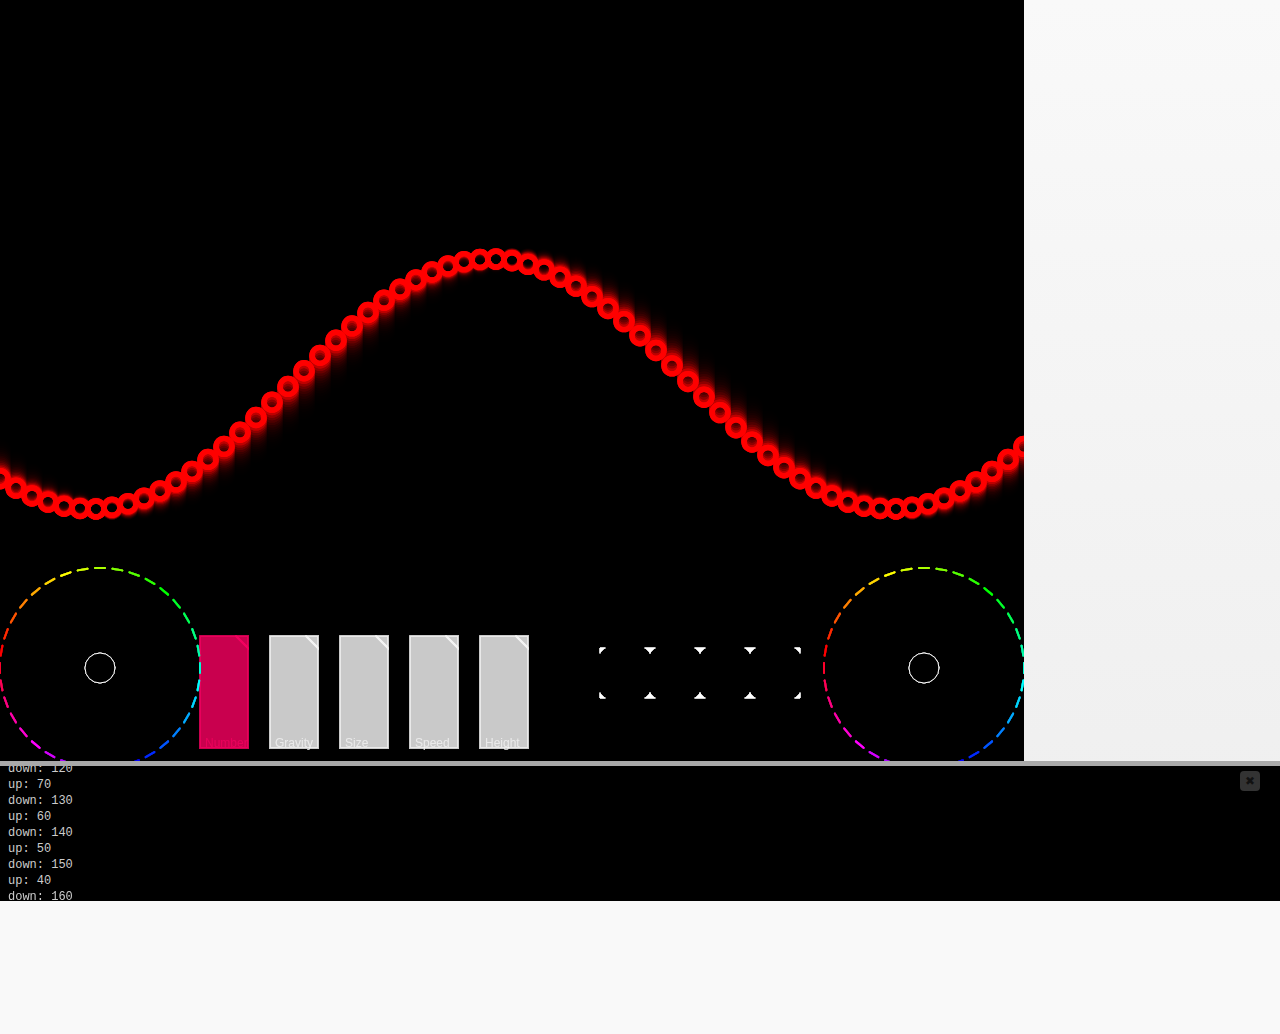
==== commit 2b28f085: "fixed show and hide with interface, tweaked fade settings, cleaned up code" ====
--- a/www/index.html
+++ b/www/index.html
@@ -590,7 +590,7 @@
       </canvas>
      
      -->
-        <canvas data-processing-sources="VisualTouchProcessing.pde Attractor.pde Mover.pde SineWave.pde UI_classes.pde Rorschach.pde ColorSeeker.pde"></canvas>
+        <canvas data-processing-sources="VisualTouchProcessing.pde Attractor.pde Mover.pde SineWave.pde UI_classes.pde Rorschach.pde ColorSeeker.pde SpaceHarrier.pde"></canvas>
         </div>
         
          <!-- end content class -->
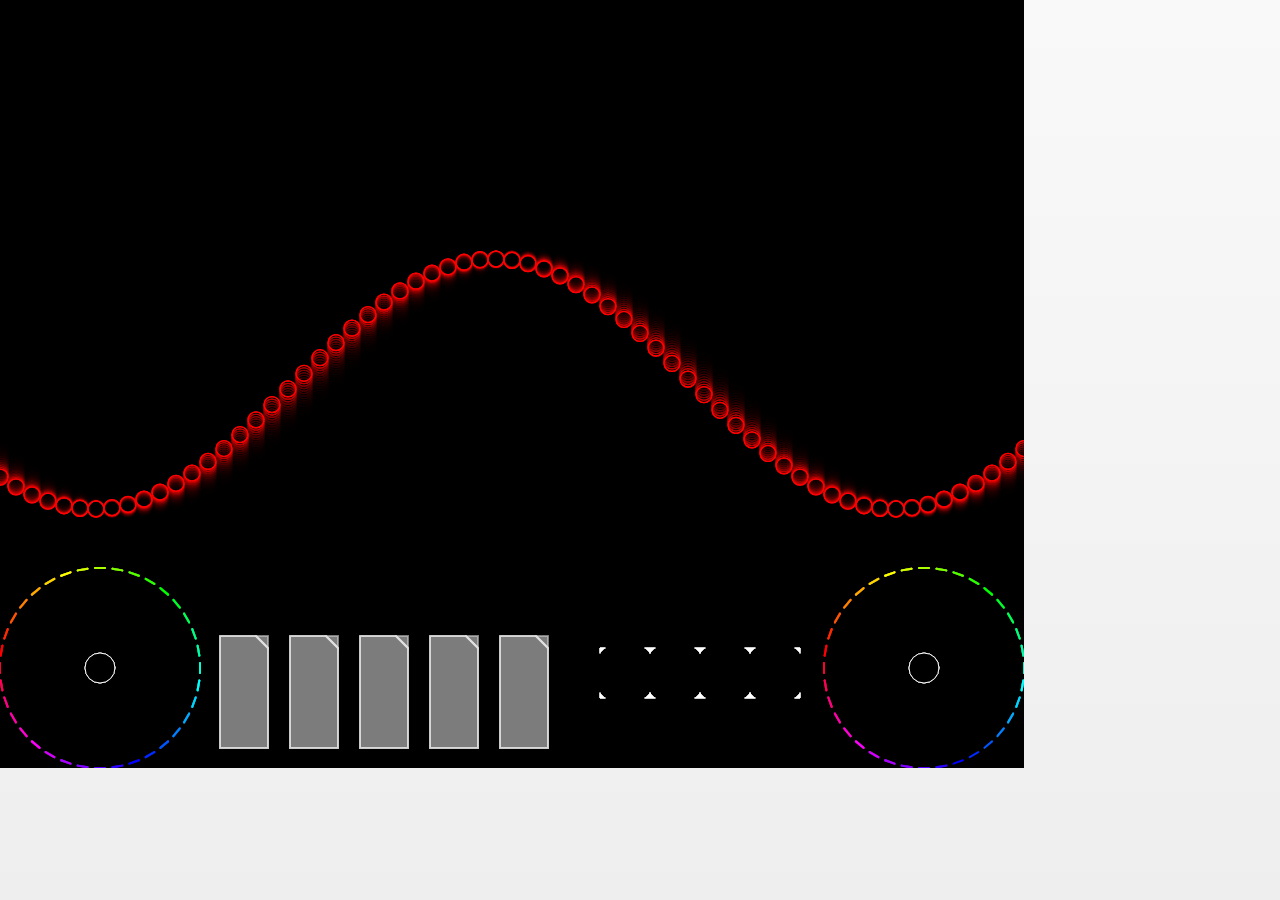
==== commit fc93b63b: "Added dynamic loading of PDE files, preparing save and retrieve PDE functions, added bug with Attrac" ====
--- a/www/index.html
+++ b/www/index.html
@@ -28,13 +28,13 @@
     <script type="text/javascript">
         
 	// If you want to prevent dragging, uncomment this section
-	/*
+	//*
 	function preventBehavior(e) 
 	{ 
       e.preventDefault(); 
     };
 	document.addEventListener("touchmove", preventBehavior, false);
-	*/
+	//*/
 	
 	/* If you are supporting your own protocol, the var invokeString will contain any arguments to the app launch.
 	see http://iphonedevelopertips.com/cocoa/launching-your-own-application-via-a-custom-url-scheme.html
@@ -47,9 +47,12 @@
 	*/
 	
 	function onBodyLoad()
-	{		
+	{
+        
+        
 		document.addEventListener("deviceready", onDeviceReady, false);
         consoloe.log("device ready");
+        
 	}
 	
 	/* When this function is called, Cordova has been initialized and is ready to roll */
@@ -60,63 +63,100 @@
 	{
 		// do your thing!
 		/// navigator.notification.alert("Hello LPM")
+        
+        console.log("ADDING PROCESSING");
+                
 	}
-        
+        var theData; // = new Lawnchair('settings'); // save object definition
         var processingInstance;
-        
-        
-
-        
-        //// COLOR CHANGE FUNCTIONS ///////////
-        ///*
-        function doTrimColor(hexColor){
-            // console.log("INIT BG COLOR CHANGE:  " + hexColor);
-            Processing.getInstanceById('sketch').changeTrimColor(hexColor);
-            
-            bgColorConfig = hexColor;
-            
-        }
-        function doBackgroundColor(hexColor){
-            // console.log("INIT BG COLOR CHANGE:  " + hexColor);
-            Processing.getInstanceById('sketch').changeBgColor(hexColor);
-            
-            bgColorConfig = hexColor;
-            
-        }
-         //*/
-        
-        /// SLIDER FUNCTIONS //////////
-        
-        function updateSpawns(newValue){
-            console.log("UPDATING SLIDER: " + newValue);
-            processingInstance = Processing.getInstanceById('sketch');
-            processingInstance.changeSpawns(newValue);
-            
-            // animSpeedConfig = newValue;
-        }
-        
-        function updateGravity(theGrav){
-            console.log("SLIDER: " + theGrav);
-            processingInstance = Processing.getInstanceById('sketch');
-            processingInstance.changeGravity(theGrav);  
-            
-        }
-        function updateSineHeight(theH){
-            console.log("height SLIDER: " + theH);
-            processingInstance = Processing.getInstanceById('sketch');
-            processingInstance.changeSineHeight(theH);
-            
-            
-        }
-        function updateSineSpeed(theS){
-            console.log("Speed SLIDER: " + theS);
-            processingInstance = Processing.getInstanceById('sketch');
-            processingInstance.changeSineSpeed(theS);
-            
-            
-        }
-        
+        /*
+        var processingClasses = "VisualTouchProcessing.pde Attractor.pde Mover.pde SineWave.pde UI_classes.pde Rorschach.pde ColorSeeker.pde SpaceHarrier.pde BullsEye.pde";
+         */
+        
+        //// LOAD PROCESSING PDE FILES ///////
+        function addProcessingData(){
+                        //
+            console.log("ADDING PROCESSING");
+            var cvs = document.getElementById('sketch');
+            var item = 'VisualTouchProcessing';
+            var procItemArray=["VisualTouchProcessing.pde","Mover.pde","SineWave.pde","UI_classes.pde","Rorschach.pde","ColorSeeker.pde","SpaceHarrier.pde", "Attractor.pde"];
+            // Processing.loadSketchFromSources('sketch', [item + '.pde']);
+            Processing.loadSketchFromSources('sketch', [item + '.pde']);
+            Processing.loadSketchFromSources('sketch', procItemArray);
+
+        }
+        ////// SAVE SETTINGS ////////////////
+        
+        
+        function doSave() {
+            // Retrieve the values from the form elements
+            // theUsername = document.getElementById('Username').value;
+            // thePassword = document.getElementById('Password').value;
+            // theAge = document.getElementById('Age').value;
+            
+            console.log("Saving: " + theData);
+            // Construct an object with them - the key value is the primary key for the record.
+            var theSettings = {key:"settings",
+                BGColor:bgColorConfig,
+                FontColor:fontColorConfig,
+                BgroundPic:bgroundPathConfig,
+                AnimType:animTypeConfig,
+                AnimSpeed:animSpeedConfig,
+                ShowPic:showPicConfig
+            };
+            
+            // Send them to the data store
+            theData.save(theSettings);
+            
+            // alert("Saved!");
+            console.log("Set object value: " + theSettings );
+        }
+        function deleteSave() {
+            theData.remove('settings');
+            console.log("Set object value to null.");
+            
+            
+        }
+        function retrieveSave() {
+            // Call the get function, giving it the key we used to save with and a return function to populate the form with the values of the object
+            theData.get("settings",
+                        function(theSettings) {
+                        // Test we actually got a settings object
+                        if (theSettings) {
+                        // We did, so apply the data to the animation
+                        bgColorConfig = theSettings.BGColor;
+                        fontColorConfig = theSettings.FontColor;
+                        bgroundPathConfig = theSettings.BgroundPic;
+                        animTypeConfig = theSettings.AnimType;
+                        animSpeedConfig = theSettings.AnimSpeed;
+                        showPicConfig = theSettings.ShowPic;
+                        
+                        } else {
+                        console.log("No settings found!");
+                        }
+                        } // function(theSettings)
+                        );
+            console.log("Recalled!");
+            //
+            /// save to the processing skech
+            processingInstance = Processing.getInstanceById('tweets');
+            processingInstance.setBackgroundImage(bgroundPathConfig);
+            processingInstance.changeBGColor(bgColorConfig);
+            processingInstance.changeFontColor(fontColorConfig);
+            // processingInstance.changeAnimationType(animTypeConfig);
+            processingInstance.changeAnimSpeed(animSpeedConfig);
+            
+            changeAnim(animTypeConfig);
+            
+            console.log("UPDATED");
+        }
+        
+        //// END SAVE SETTINGS
+               
+        //////////////////////////////
         // called from the canvas
+        // not used //////////////////
+        ///////////////////////////////
         function showOverlay(theID){
             theOverlay = document.getElementById("interface");
             theOverlay.style.display = "block";
@@ -138,50 +178,17 @@
             processingInstance.overlayOff();
         }
         
-        
-    
+        //// init processing data load ///////
+        addProcessingData();
     </script>
-
-        
-        
-    <!-- COLOR PICKER CODE !-->
-        
-        <script type="text/javascript" charset="utf-8">
-
-            $(document).ready( function() {
-                              
-            var consoleTimeout;
-            $("#cp1").minicolors({
-                                                    
-                    textfield: $(this).hasClass('no-textfield'),
-                                    inline: true,               
-                                    change: function(hex, opacity) {
-                                        doTrimColor(hex);
-                                        }
-                                    });
-            $("#cp2").minicolors({
-                                                                
-                     textfield: $(this).hasClass('no-textfield'),
-                                     inline: true,
-                                     change: function(hex, opacity) {
-                                        doBackgroundColor(hex);
-                                        }
-                                     });
-            
-            });
-
-        </script>
-        
-        <!-- end color picker code -->
-        
-        
-        <!-- CSS STYLE -->
-        <link rel="stylesheet" type="text/css" href="css/style.css">
-        <!-- color picker style -->
-        <link rel="stylesheet" href="css/jquery.minicolors.css" type="text/css" />
-        
-        <!-- jquery mobile css !-->
-        <link rel="stylesheet"  href="css/themes/default/jquery.mobile-1.2.0.css" />
+ 
+    <!-- CSS STYLE -->
+    <link rel="stylesheet" type="text/css" href="css/style.css">
+    <!-- color picker style -->
+    <link rel="stylesheet" href="css/jquery.minicolors.css" type="text/css" />
+        
+    <!-- jquery mobile css !-->
+    <link rel="stylesheet"  href="css/themes/default/jquery.mobile-1.2.0.css" />
             
                 
   </head>
@@ -190,419 +197,34 @@
       
 <div id="container">
         
-    <div id="content">
-        
-    <!-- start processing code
-    <script type="text/processing">
-	
-        int tWidth = 1024;
-        int tHeight = 768;
-        int totalMovers = 5;
-        int totalSines = 2;
-        
-        //
-        color trimColor = color(255);
-        color bgColor = color(0);
-        
-        float gravWeight = -5;
-        
-
-        ArrayList<Mover> movers;
-        ArrayList<TLine> lines;
-        ArrayList<SineWave> tsines;
-        
-        tsines = new ArrayList();
-        lines = new ArrayList();
-        movers = new ArrayList();
-        
-
-        Attractor a;
-        //
-        PVector wind = new PVector(0.01,0);
-        PVector gravity = new PVector(0,0.01);
-        //
-        
-        boolean interfaceShowing = true;
-        
-        void setup(){
-            size(tWidth, tHeight);
-            colorMode(RGB);
-            smooth();
-            
-            spawnMovers();
-            spawnSines();
-            // spawnLines();
-            // generate attractor
-            console.log("INIT");
-            
-            a = new Attractor(gravWeight);
-        }
-        
-        void draw(){
-            /// do bg color
-            fill(0,0,0,17);
-            strokeWeight(0);
-            noStroke();
-            rect(0,0,tWidth,tHeight);
-            drawMovers();
-            drawSines();
-            // drawLines();
-            /// shows the "attractor"
-            a.display();
-        }
-        
-        
-        ////// INITIAL PARAMS ///////////
-        
-        void spawnSines(){
-            for (int i=0; i< totalSines; i++){
-                tsines.add(new SineWave());
-            }
-            
-        }
-        void spawnLines(){
-            for (int i=0; i< totalMovers; i++){
-                lines.add(new TLine(10, random(0.1,5),500,i * 10));  
-            } 
-        }
-        /// spawn movers
-        void spawnMovers(){
-            // generate movers
-            movers.clear();
-            for (int i=0; i< totalMovers; i++){
-                console.log("ADDING MOVER: " + i);
-                // movers[i] = new Mover(random(0.1,5),0,0);
-                
-                movers.add(new Mover(random(0.1,5),0,0));
-                
-            }
-            
-        }
-        
-        /////// DRAW OBJEXTS ///////////
-        void drawSines(){
-            for (int i=0; i< tsines.size(); i++){
-                SineWave dsine = tsines.get(i);
-                dsine.display();
-            }
-            
-        }
-        void drawMovers(){
-            
-            for (int i=0; i< movers.size(); i++){
-                Mover dMover = movers.get(i);
-                /// movers[i].applyForce(gravity);
-                PVector f = a.attract(dMover);
-                dMover.applyForce(f);
-                dMover.update();
-                dMover.checkEdges();
-                dMover.display();
-            }
-        }
-        void drawLines(){
-            
-            for (int i=0; i< lines.size(); i++){
-                TLine tline = lines.get(i);
-                /// movers[i].applyForce(gravity);
-                tline.display();
-            }
-        }
-
-
-        //// MOVEMENT PARAMS
-        void changeGravity(theGrav){
-            
-            gravWeight = map(theGrav, -200,200,-10,10);
-            a.G = gravWeight;
-            console.log("GRAV: " + theGrav + " NEW: " + gravWeight);
-        }
-        // SPAWN PARAMS
-        void changeSpawns(theValue){
-            totalMovers = int(map(theValue, 1, 400, 1, 20));
-            spawnMovers();
-            console.log(totalMovers);
-            
-        }
-        
-        void changeSineHeight(theH){
-            for (int i=0; i< tsines.size(); i++){
-                SineWave dsine = tsines.get(i);
-                dsine.amplitude = map(theH, -200, 200, 0, 250);
-               
-            }
-            
-            
-        }
-        void changeSineSpeed(theS){
-            for (int i=0; i< tsines.size(); i++){
-                SineWave dsine = tsines.get(i);
-                //// dsine.period = map(theS, -200,200, 0, 800); ///this changes the spacing
-                dsine.theta = map(theS, -200,200, 0.00, .99);
-            }
-            
-            
-        }
-        
-        //// DISPLAY PARAMS
-        void changeTrimColor(int theColor){
-            //// change font color
-            string dColor = theColor.substring(1);
-            color newColor = unhex("FF" + dColor);
-            trimColor = newColor;
-        }
-        void changeBgColor(int theColor){
-            //// change font color
-            string dColor = theColor.substring(1);
-            color newColor = unhex("FF" + dColor);
-            bgColor = newColor;
-        }
-        
-        ////////////////
-        ///// INTERFACE PARAMS ///////////
-        /////////////////////////////
-        void overlayOn(){
-            /// show overlay
-            window.showOverlay(); /// calls to the interface div in the htmls
-            interfaceShowing = true; ///
-        }
-        void overlayOff(){
-            interfaceShowing = false;
-        }
-        void mousePressed() {
-            // background(0);
-            // tweets.clear();
-            // words.clear();
-            overlayOn();
-        }
-        
-        
-        ///////////////////////////////////////
-        /////// ATTRACTOR OBJECT CLASS //////////
-        ///////////////////////////////////////
-        class Attractor{
-            float mass;
-            PVector location;
-            float G;
-            
-            Attractor(float theG){
-                location = new PVector(width/2, height/2);
-                mass = 20;
-                G = theG;
-            }
-            
-            // returns it attraction
-            PVector attract(Mover m){
-                PVector force = PVector.sub(location, m.location);
-                float distance = force.mag();
-                distance = constrain(distance, 5.0, 25.0);
-                
-                force.normalize();
-                float strength = (G * mass * m.mass) / (distance * distance);
-                force.mult(strength);
-                return force;
-            }  
-            
-            //
-            void display(){
-                fill(0,0,0,0);
-                strokeWeight(1);
-                stroke(color(trimColor, 65),200);
-                ellipse(location.x, location.y, mass, mass);
-            }
-            
-        }
-        
-        
-        //// end attractor class
-        
-        ///////////////////////////////////////
-        //////// SINE WAVE OBJECT CLASS /////////
-        ///////////////////////////////////////
-        
-        class SineWave{
-            ///*
-             int xspacing = 16;   // How far apart should each horizontal location be spaced
-             int w;              // Width of entire wave
-             
-             float theta = 0.02;
-             float thetaBase = 0.0; // Start angle at 0
-             float amplitude = 125.0;  // Height of wave
-             float period = 800.0;  // How many pixels before the wave repeats
-             float dx;  // Value for incrementing X, a function of period and xspacing
-             float[] yvalues;  // Using an array to store height values for the wave
-             //*/
-            
-            SineWave(){
-                
-                 w = 1024+16;
-                 dx = (TWO_PI / period) * xspacing;
-                 yvalues = new float[w/xspacing];
-                 
-            }
-            
-            void update(float tAmp, float tPer){
-                amplitude = map(tAmp, -200, 200, 0, 250);
-                period = map(tPer, -200,200, 0, 1200);
-                
-                
-            }
-            
-            
-            void display() {
-              dx = (TWO_PI / period) * xspacing;
-              yvalues = new float[w/xspacing];
-                
-
-             calcWave();
-             renderWave();
-             }
-             
-             void calcWave() {
-             // Increment theta (try different values for 'angular velocity' here
-             // thetaBase += 0.02;
-             thetaBase += theta;
-             // For every x value, calculate a y value with sine function
-             float x = thetaBase;
-             for (int i = 0; i < yvalues.length; i++) {
-             yvalues[i] = sin(x)*amplitude;
-             x+=dx;
-             }
-             }
-             
-             void renderWave() {
-             fill(0,0,0,0);
-             strokeWeight(1);
-             stroke(bgColor,200);
-             // A simple way to draw the wave with an ellipse at each location
-             for (int x = 0; x < yvalues.length; x++) {
-             ellipse(x*xspacing, height/2+yvalues[x], 16, 16);
-             }
-             }
-            
-            
-        }
-
-        ///////////////////////////////////////
-        /////// LINE OBJECT CLASS //////////
-        ///////////////////////////////////////
-        class TLine{
-            float lWidth;
-            float lHeight;
-            float posX;
-            float posY;
-            
-            TLine(float lw, float lh, float px, float py){
-                lWidth = lw;
-                lHeight = lh;
-                posX = px;
-                posY = py;
-                
-            }
-            void initLine(){
-                
-                
-            }
-            void display(){
-                fill(0);
-                strokeWeight(1);
-                stroke(bgColor,200);
-                rect(posX, posY, lWidth, lHeight);
-                
-                
-            }
-            // end class
-        }
-        
-        //// end line class
-        
-        ///////////////////////////////////////
-        /////// MOVER OBJECT CLASS //////////
-        ///////////////////////////////////////
-        class Mover{
-            PVector location;
-            PVector velocity;
-            PVector acceleration;
-            PVector wind;
-            PVector gravity;
-            
-            float mass;
-            int ballSize = 16;
-            
-            /// the mass, the x, the y);
-            Mover(float m, float x, float y){
-                mass = m;
-                location = new PVector(random(width), random(height));
-                velocity = new PVector(random(-2,2),random(-2,2));
-                acceleration = new PVector(0.1,0.2);
-                
-            }
-            
-            /// force
-            void applyForce(PVector force){
-                PVector f = PVector.div(force,mass);
-                acceleration.add(f);
-                
-            }
-            
-            void update(){
-                velocity.add(acceleration);
-                location.add(velocity);
-                acceleration.mult(0);
-            }
-            
-            
-            
-            void checkEdges(){
-                if(location.x>width){
-                    location.x = width;
-                    velocity.x *= -1;
-                } else if (location.x<0){
-                    velocity.x *= -1;
-                    location.x = 0;
-                }
-                
-                if(location.y>height){
-                    velocity.y *= -1;
-                    location.y = height;
-                } else if (location.y<0){
-                    location.y = 0;
-                    velocity.y *=-1;
-                }
-                
-            }
-            void display(){
-                stroke(trimColor,200);
-                strokeWeight(4);
-                fill(0,0,0,165);
-                
-                ellipse(location.x, location.y, mass*ballSize, mass*ballSize);
-                
-            }
-            
-        }
-        /// end mover class
-        
-        
-      </script>
+    <div class="content">
+        
+    </div>
+    <!--
+     <script>
      
+     var lines = '<canvas id="sketch" data-processing-sources =';
+     // lines += processingClasses;
+     lines += 'Ball.pde';
+     lines += '></canvas>';
+     document.write(lines);
+     
+     </script>
+     -->
+    <!--
+     <canvas id="sketch" data-processing-sources = "VisualTouchProcessing.pde Attractor.pde Mover.pde SineWave.pde UI_classes.pde Rorschach.pde ColorSeeker.pde SpaceHarrier.pde BullsEye.pde"></canvas>
+     -->
+
     
-      <canvas id="sketch">
-      </canvas>
-     
-     -->
-        <canvas data-processing-sources="VisualTouchProcessing.pde Attractor.pde Mover.pde SineWave.pde UI_classes.pde Rorschach.pde ColorSeeker.pde SpaceHarrier.pde"></canvas>
-        </div>
-        
+    
          <!-- end content class -->
-
-
-      
-
-    
+    <canvas id="sketch" ></canvas>
    <!-- end container class -->
    </div>
     
   </body>
+
 </html>
 
 
+
